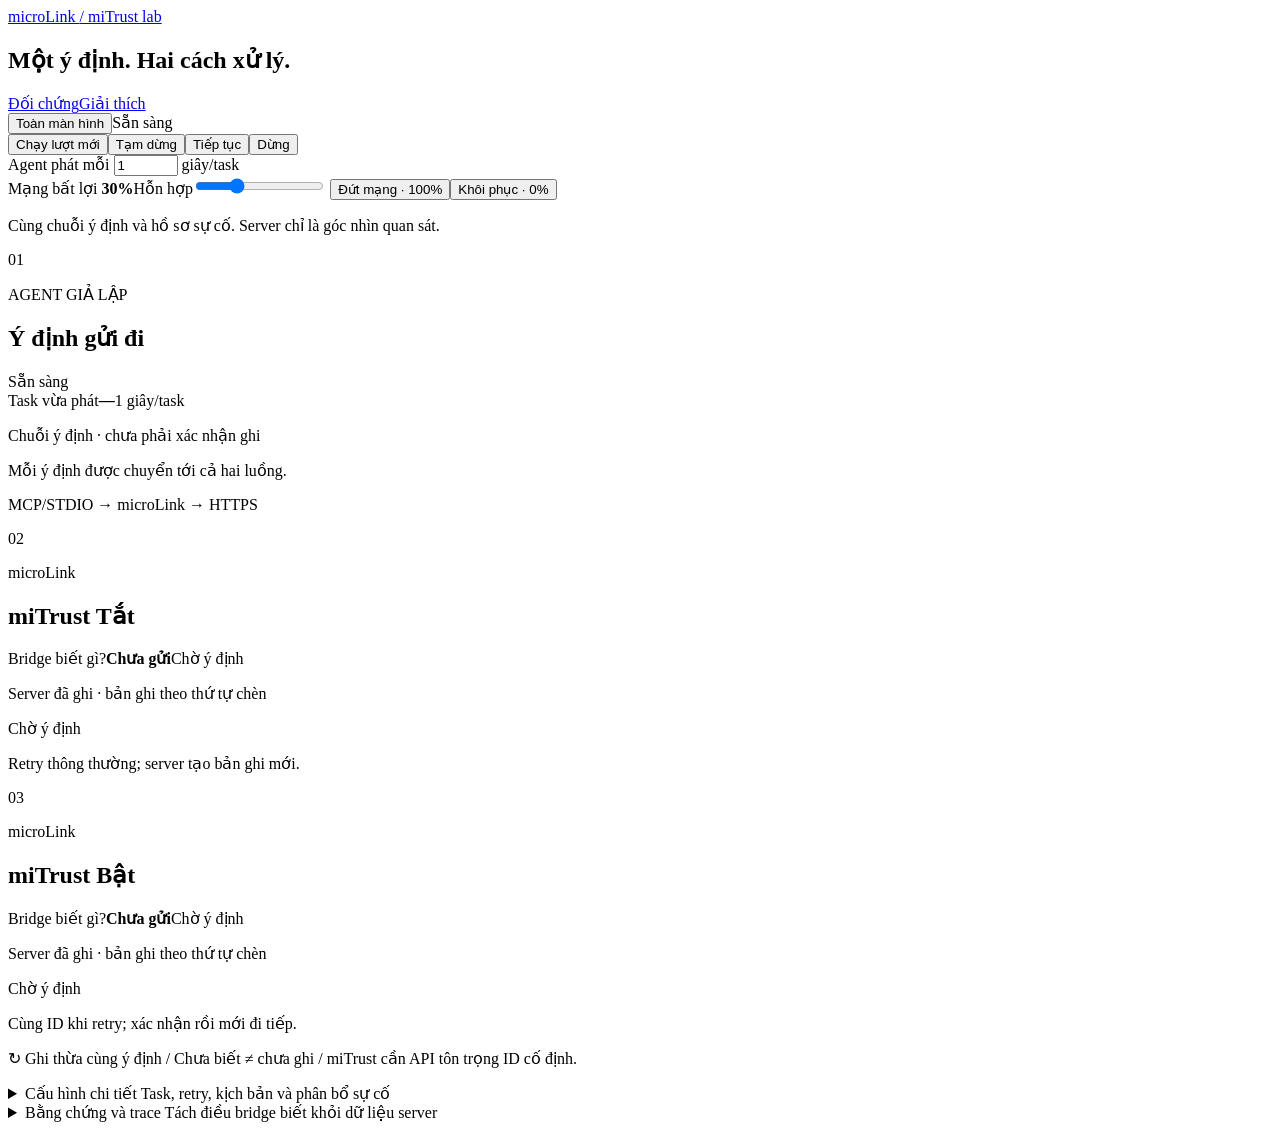
==== lab/ui/demo.html @ 7a64da39 "Build microLink miTrust core and synthetic MCP reliability lab" ====
<!doctype html>
<html lang="vi">
<head>
  <meta charset="utf-8">
  <meta name="viewport" content="width=device-width,initial-scale=1">
  <title>microLink · miTrust lab</title>
  <link rel="stylesheet" href="/ui/style.css">
</head>
<body>
<main>
  <section class="presentation" aria-label="Demo trực tiếp">
    <header>
      <div><a class="brand" href="/">microLink <span>/ miTrust lab</span></a><h1>Một ý định. Hai cách xử lý.</h1></div>
      <div class="header-right"><nav class="modes" aria-label="Cách trình bày"><a id="compareMode" href="?view=compare">Đối chứng</a><a id="focusMode" href="?view=focus">Giải thích</a></nav><button id="fullscreen">Toàn màn hình</button><span id="runState" class="badge">Sẵn sàng</span></div>
    </header>
    <section class="toolbar" aria-label="Điều khiển nhanh">
      <div class="toolbar-row">
        <div class="buttons"><button class="primary" id="start">Chạy lượt mới</button><button id="pause">Tạm dừng</button><button id="resume">Tiếp tục</button><button id="stop">Dừng</button></div>
        <label class="speed">Agent phát mỗi <input id="pace" type="number" min="0" max="10" step="0.1" value="1"> giây/task</label>
      </div>
      <div class="toolbar-row network">
        <label for="prob">Mạng bất lợi <strong id="probLabel">30%</strong></label><span class="badge" id="scenarioBadge">Hỗn hợp</span><input id="prob" type="range" min="0" max="100" value="30">
        <button id="offline">Đứt mạng · 100%</button><button id="restore">Khôi phục · 0%</button>
      </div>
      <p id="message" role="status" aria-atomic="true">Cùng chuỗi ý định và hồ sơ sự cố. Server chỉ là góc nhìn quan sát.</p>
    </section>
    <section class="board" aria-label="Agent và hai trạng thái server">
      <article class="panel agent-panel">
        <div class="panel-heading"><span class="step">01</span><div><p class="eyebrow">AGENT GIẢ LẬP</p><h2>Ý định gửi đi</h2></div><span class="badge" id="agentBadge">Sẵn sàng</span></div>
        <div class="current"><span class="caption">Task vừa phát</span><strong id="agentCurrent">—</strong><span id="agentRate">1 giây/task</span></div>
        <div id="agentMetrics" class="metrics"></div>
        <p class="section-label">Chuỗi ý định · chưa phải xác nhận ghi</p>
        <div id="agentSequence" class="sequence" tabindex="0" aria-label="Các task Agent đã phát"></div>
        <div class="panel-footer"><p id="agentQueue">Mỗi ý định được chuyển tới cả hai luồng.</p><p class="transport">MCP/STDIO → microLink → HTTPS</p></div>
      </article>
      <article class="panel server-panel baseline" id="baselinePanel">
        <div class="panel-heading"><span class="step">02</span><div><p class="eyebrow">microLink</p><h2>miTrust <span class="policy off">Tắt</span></h2></div></div>
        <div class="client-state"><span class="caption">Bridge biết gì?</span><strong id="baselineState">Chưa gửi</strong><span id="baselineAttempt">Chờ ý định</span></div>
        <div id="baselineMetrics" class="metrics"></div>
        <p class="section-label">Server đã ghi <span>· bản ghi theo thứ tự chèn</span></p>
        <div id="baselineSequence" class="sequence" tabindex="0" aria-label="Các bản ghi server khi miTrust tắt"></div>
        <div class="mini-trace" id="baselineMini"></div>
        <div class="panel-footer"><p id="baselineQueue">Chờ ý định</p><p>Retry thông thường; server tạo bản ghi mới.</p></div>
      </article>
      <article class="panel server-panel reliable" id="reliablePanel">
        <div class="panel-heading"><span class="step">03</span><div><p class="eyebrow">microLink</p><h2>miTrust <span class="policy on">Bật</span></h2></div></div>
        <div class="client-state"><span class="caption">Bridge biết gì?</span><strong id="reliableState">Chưa gửi</strong><span id="reliableAttempt">Chờ ý định</span></div>
        <div id="reliableMetrics" class="metrics"></div>
        <p class="section-label">Server đã ghi <span>· bản ghi theo thứ tự chèn</span></p>
        <div id="reliableSequence" class="sequence" tabindex="0" aria-label="Các bản ghi server khi miTrust bật"></div>
        <div class="mini-trace" id="reliableMini"></div>
        <div class="panel-footer"><p id="reliableQueue">Chờ ý định</p><p>Cùng ID khi retry; xác nhận rồi mới đi tiếp.</p></div>
      </article>
    </section>
    <p class="legend"><span class="swatch duplicate">↻</span> Ghi thừa cùng ý định <span class="divider">/</span> Chưa biết ≠ chưa ghi <span class="divider">/</span> miTrust cần API tôn trọng ID cố định.</p>
  </section>
  <section class="details-area">
    <details class="panel" id="settings"><summary>Cấu hình chi tiết <span>Task, retry, kịch bản và phân bổ sự cố</span></summary>
      <div class="settings">
        <label>Số task<input id="count" type="number" min="1" max="100" value="10"></label>
        <label>Tổng attempts/task<input id="attempts" type="number" min="1" max="250" value="5"></label>
        <label class="check"><input id="persistent" type="checkbox"> Retry dài · tối đa 250 attempts</label>
        <label>Kịch bản<select id="force"><option value="mixed">Hỗn hợp theo tỷ lệ</option><option value="normal">Bình thường</option><option value="request">Cản chiều lệnh đi</option><option value="response">Mất kết quả về</option><option value="latency">Phản hồi chậm</option><option value="bandwidth">Băng thông thấp</option><option value="reset">Reset kết nối</option><option value="partial">Kết quả chưa đầy đủ</option></select></label>
        <label class="check"><input id="parent" type="checkbox"> Task cha → checklist</label>
        <label>Seed<input id="seed" type="number" min="0" max="1000000" value="42"></label>
        <label>Giữ sự cố (giây)<input id="duration" type="number" min="0.1" max="30" step="0.1" value="4"></label>
        <label>Độ trễ (ms)<input id="delay" type="number" min="0" max="10000" value="1500"></label>
        <label>Băng thông (KB/s)<input id="bandwidth" type="number" min="1" max="10000" value="8"></label>
      </div>
      <h3>Trọng số trong các lượt bất lợi</h3><div id="weights" class="settings"></div>
      <p class="note">Dưới 100%, tỷ lệ bất lợi được chia theo các trọng số này. 100% là quy ước đứt mạng toàn phần. Đây là điều kiện giả lập, không phải thống kê mạng thực tế.</p>
      <p class="note">Tốc độ Agent và mạng chỉnh được khi chạy. Số task, retry và task cha áp dụng từ lượt mới. Tối đa 100 ý định và 20 phút/lượt. Tạm dừng không hủy request đang bay; Dừng không hoàn tác ghi.</p>
    </details>
    <details class="panel full-trace" id="trace"><summary>Bằng chứng và trace <span>Tách điều bridge biết khỏi dữ liệu server</span></summary><div id="traceRows" class="trace-columns"></div></details>
  </section>
</main>
<script src="/ui/demo.js"></script>
</body>
</html>
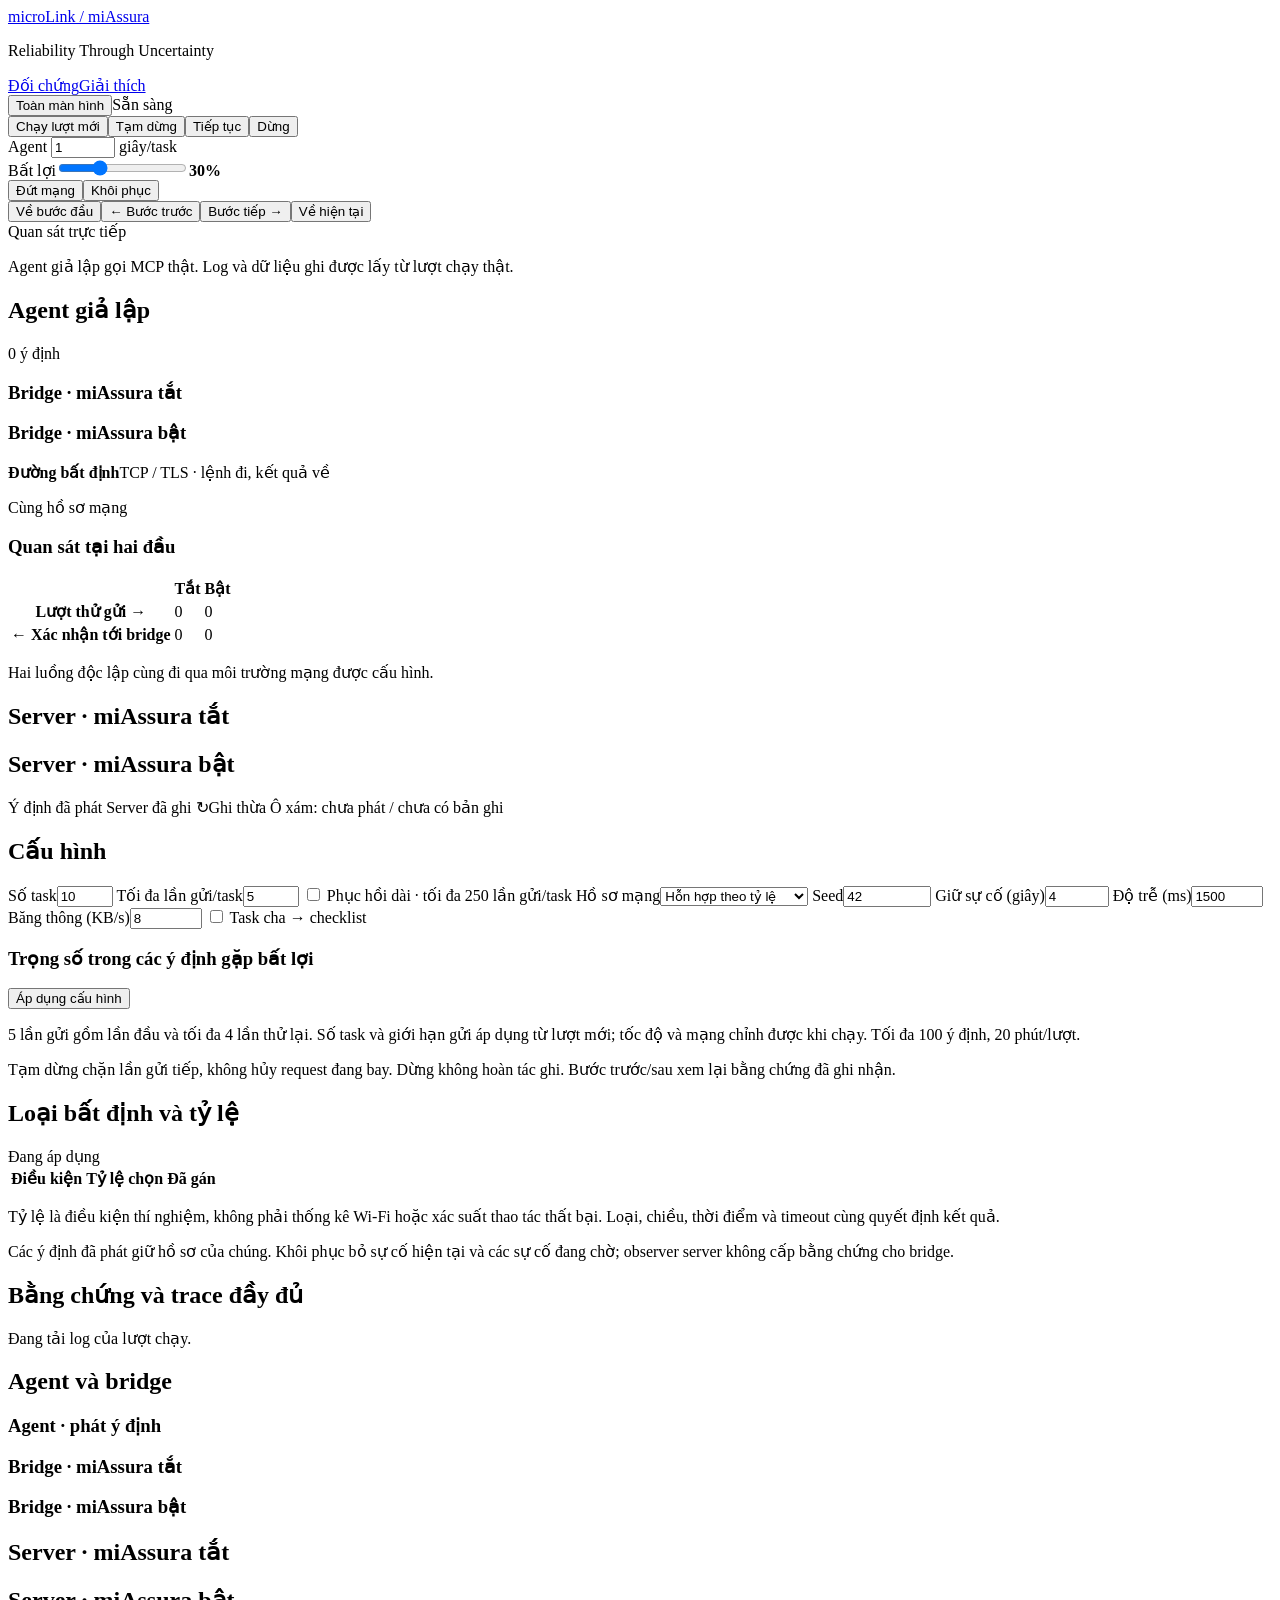
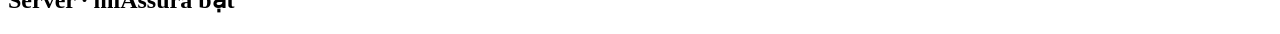
==== commit 99aca8bf: "feat(lab): connect miAssura views to live endpoint evidence Display actual Agent, bridge and server " ====
--- a/lab/ui/demo.html
+++ b/lab/ui/demo.html
@@ -1,79 +1,93 @@
 <!doctype html>
 <html lang="vi">
 <head>
-  <meta charset="utf-8">
-  <meta name="viewport" content="width=device-width,initial-scale=1">
-  <title>microLink · miTrust lab</title>
-  <link rel="stylesheet" href="/ui/style.css">
+  <meta charset="utf-8"><meta name="viewport" content="width=device-width,initial-scale=1">
+  <title>microLink · miAssura lab</title><link rel="stylesheet" href="/ui/style.css">
 </head>
-<body>
+<body class="demo" data-view="compare">
 <main>
-  <section class="presentation" aria-label="Demo trực tiếp">
-    <header>
-      <div><a class="brand" href="/">microLink <span>/ miTrust lab</span></a><h1>Một ý định. Hai cách xử lý.</h1></div>
-      <div class="header-right"><nav class="modes" aria-label="Cách trình bày"><a id="compareMode" href="?view=compare">Đối chứng</a><a id="focusMode" href="?view=focus">Giải thích</a></nav><button id="fullscreen">Toàn màn hình</button><span id="runState" class="badge">Sẵn sàng</span></div>
-    </header>
-    <section class="toolbar" aria-label="Điều khiển nhanh">
-      <div class="toolbar-row">
-        <div class="buttons"><button class="primary" id="start">Chạy lượt mới</button><button id="pause">Tạm dừng</button><button id="resume">Tiếp tục</button><button id="stop">Dừng</button></div>
-        <label class="speed">Agent phát mỗi <input id="pace" type="number" min="0" max="10" step="0.1" value="1"> giây/task</label>
-      </div>
-      <div class="toolbar-row network">
-        <label for="prob">Mạng bất lợi <strong id="probLabel">30%</strong></label><span class="badge" id="scenarioBadge">Hỗn hợp</span><input id="prob" type="range" min="0" max="100" value="30">
-        <button id="offline">Đứt mạng · 100%</button><button id="restore">Khôi phục · 0%</button>
-      </div>
-      <p id="message" role="status" aria-atomic="true">Cùng chuỗi ý định và hồ sơ sự cố. Server chỉ là góc nhìn quan sát.</p>
-    </section>
-    <section class="board" aria-label="Agent và hai trạng thái server">
-      <article class="panel agent-panel">
-        <div class="panel-heading"><span class="step">01</span><div><p class="eyebrow">AGENT GIẢ LẬP</p><h2>Ý định gửi đi</h2></div><span class="badge" id="agentBadge">Sẵn sàng</span></div>
-        <div class="current"><span class="caption">Task vừa phát</span><strong id="agentCurrent">—</strong><span id="agentRate">1 giây/task</span></div>
-        <div id="agentMetrics" class="metrics"></div>
-        <p class="section-label">Chuỗi ý định · chưa phải xác nhận ghi</p>
-        <div id="agentSequence" class="sequence" tabindex="0" aria-label="Các task Agent đã phát"></div>
-        <div class="panel-footer"><p id="agentQueue">Mỗi ý định được chuyển tới cả hai luồng.</p><p class="transport">MCP/STDIO → microLink → HTTPS</p></div>
+  <header class="page-head">
+    <div><a class="brand" href="/">microLink / miAssura</a><p>Reliability Through Uncertainty</p></div>
+    <nav class="modes" aria-label="Cách trình bày"><a id="compareMode" href="?view=compare">Đối chứng</a><a id="focusMode" href="?view=focus">Giải thích</a></nav>
+    <div class="actions"><button id="fullscreen">Toàn màn hình</button><span id="runState" class="badge">Sẵn sàng</span></div>
+  </header>
+  <section class="toolbar" aria-label="Điều khiển lượt chạy">
+    <div class="actions"><button id="start" class="primary">Chạy lượt mới</button><button id="pause">Tạm dừng</button><button id="resume">Tiếp tục</button><button id="stop">Dừng</button></div>
+    <label class="pace">Agent <input id="pace" type="number" min="0" max="10" step="0.1" value="1"> giây/task</label>
+    <div class="quick-network"><label for="prob">Bất lợi</label><input id="prob" type="range" min="0" max="100" value="30"><strong id="probLabel">30%</strong></div>
+    <div class="actions"><button id="offline">Đứt mạng</button><button id="restore">Khôi phục</button></div>
+  </section>
+  <section class="history-bar" aria-label="Xem các bước đã quan sát">
+    <div class="actions"><button id="firstStep">Về bước đầu</button><button id="prevStep">← Bước trước</button><button id="nextStep">Bước tiếp →</button><button id="liveView">Về hiện tại</button></div>
+    <span id="historyLabel">Quan sát trực tiếp</span>
+    <label id="presetLabel" hidden>Tình huống <select id="preset"><option value="normal">Bình thường</option><option value="request">Mất yêu cầu</option><option value="response">Mất phản hồi sau khi ghi</option><option value="latency">Phản hồi chậm quá hạn</option><option value="outage">Đứt mạng</option></select></label>
+  </section>
+  <p id="message" class="message" role="status" aria-atomic="true">Agent giả lập gọi MCP thật. Log và dữ liệu ghi được lấy từ lượt chạy thật.</p>
+
+  <section class="board" aria-label="Agent, đường bất định và hai trạng thái server">
+    <article class="panel agent-panel">
+      <div class="panel-head"><h2>Agent giả lập</h2><span id="issued">0 ý định</span></div>
+      <div id="agentNodes" class="nodes" aria-label="Ý định Agent"></div>
+      <div id="agentWindow"></div><div id="agentLog" class="inline-log" hidden></div>
+      <section class="bridge-observation off"><h3>Bridge · miAssura tắt</h3><div id="baselineWindow"></div><div id="baselineLog" class="inline-log" hidden></div></section>
+      <section class="bridge-observation on"><h3>Bridge · miAssura bật</h3><div id="reliableWindow"></div><div id="reliableLog" class="inline-log" hidden></div></section>
+    </article>
+    <aside class="network-panel">
+      <div class="blackbox"><strong>Đường bất định</strong><span>TCP / TLS · lệnh đi, kết quả về</span><p id="networkNow">Cùng hồ sơ mạng</p></div>
+      <h3>Quan sát tại hai đầu</h3>
+      <table class="endpoint-metrics"><thead><tr><th></th><th>Tắt</th><th>Bật</th></tr></thead><tbody><tr><th>Lượt thử gửi →</th><td id="baselineSends">0</td><td id="reliableSends">0</td></tr><tr><th>← Xác nhận tới bridge</th><td id="baselineReceipts">0</td><td id="reliableReceipts">0</td></tr></tbody></table>
+      <p id="activeFaults" class="note">Hai luồng độc lập cùng đi qua môi trường mạng được cấu hình.</p>
+    </aside>
+    <section class="server-column">
+      <article class="panel server-panel off">
+        <div class="panel-head"><h2>Server · miAssura tắt</h2></div>
+        <div id="baselineMetrics" class="server-metrics"></div><div id="baselineNodes" class="nodes" aria-label="Bản ghi khi miAssura tắt"></div>
+        <div id="baselineServerWindow"></div><div id="baselineServerLog" class="inline-log" hidden></div>
       </article>
-      <article class="panel server-panel baseline" id="baselinePanel">
-        <div class="panel-heading"><span class="step">02</span><div><p class="eyebrow">microLink</p><h2>miTrust <span class="policy off">Tắt</span></h2></div></div>
-        <div class="client-state"><span class="caption">Bridge biết gì?</span><strong id="baselineState">Chưa gửi</strong><span id="baselineAttempt">Chờ ý định</span></div>
-        <div id="baselineMetrics" class="metrics"></div>
-        <p class="section-label">Server đã ghi <span>· bản ghi theo thứ tự chèn</span></p>
-        <div id="baselineSequence" class="sequence" tabindex="0" aria-label="Các bản ghi server khi miTrust tắt"></div>
-        <div class="mini-trace" id="baselineMini"></div>
-        <div class="panel-footer"><p id="baselineQueue">Chờ ý định</p><p>Retry thông thường; server tạo bản ghi mới.</p></div>
-      </article>
-      <article class="panel server-panel reliable" id="reliablePanel">
-        <div class="panel-heading"><span class="step">03</span><div><p class="eyebrow">microLink</p><h2>miTrust <span class="policy on">Bật</span></h2></div></div>
-        <div class="client-state"><span class="caption">Bridge biết gì?</span><strong id="reliableState">Chưa gửi</strong><span id="reliableAttempt">Chờ ý định</span></div>
-        <div id="reliableMetrics" class="metrics"></div>
-        <p class="section-label">Server đã ghi <span>· bản ghi theo thứ tự chèn</span></p>
-        <div id="reliableSequence" class="sequence" tabindex="0" aria-label="Các bản ghi server khi miTrust bật"></div>
-        <div class="mini-trace" id="reliableMini"></div>
-        <div class="panel-footer"><p id="reliableQueue">Chờ ý định</p><p>Cùng ID khi retry; xác nhận rồi mới đi tiếp.</p></div>
+      <article class="panel server-panel on">
+        <div class="panel-head"><h2>Server · miAssura bật</h2></div>
+        <div id="reliableMetrics" class="server-metrics"></div><div id="reliableNodes" class="nodes" aria-label="Bản ghi khi miAssura bật"></div>
+        <div id="reliableServerWindow"></div><div id="reliableServerLog" class="inline-log" hidden></div>
       </article>
     </section>
-    <p class="legend"><span class="swatch duplicate">↻</span> Ghi thừa cùng ý định <span class="divider">/</span> Chưa biết ≠ chưa ghi <span class="divider">/</span> miTrust cần API tôn trọng ID cố định.</p>
   </section>
-  <section class="details-area">
-    <details class="panel" id="settings"><summary>Cấu hình chi tiết <span>Task, retry, kịch bản và phân bổ sự cố</span></summary>
+  <p class="legend"><span class="key emitted"></span>Ý định đã phát <span class="key written"></span>Server đã ghi <span class="key duplicate">↻</span>Ghi thừa <span>Ô xám: chưa phát / chưa có bản ghi</span></p>
+
+  <section class="settings-row">
+    <article class="panel configuration">
+      <h2>Cấu hình</h2>
       <div class="settings">
         <label>Số task<input id="count" type="number" min="1" max="100" value="10"></label>
-        <label>Tổng attempts/task<input id="attempts" type="number" min="1" max="250" value="5"></label>
-        <label class="check"><input id="persistent" type="checkbox"> Retry dài · tối đa 250 attempts</label>
-        <label>Kịch bản<select id="force"><option value="mixed">Hỗn hợp theo tỷ lệ</option><option value="normal">Bình thường</option><option value="request">Cản chiều lệnh đi</option><option value="response">Mất kết quả về</option><option value="latency">Phản hồi chậm</option><option value="bandwidth">Băng thông thấp</option><option value="reset">Reset kết nối</option><option value="partial">Kết quả chưa đầy đủ</option></select></label>
-        <label class="check"><input id="parent" type="checkbox"> Task cha → checklist</label>
+        <label>Tối đa lần gửi/task<input id="attempts" type="number" min="1" max="250" value="5"></label>
+        <label class="check"><input id="persistent" type="checkbox"> Phục hồi dài · tối đa 250 lần gửi/task</label>
+        <label>Hồ sơ mạng<select id="force"><option value="mixed">Hỗn hợp theo tỷ lệ</option><option value="normal">Bình thường</option><option value="request">Cản chiều lệnh đi</option><option value="response">Cản chiều phản hồi</option><option value="latency">Phản hồi chậm</option><option value="bandwidth">Băng thông thấp</option><option value="reset">Ngắt kết nối đột ngột</option><option value="partial">Ngắt khi đang truyền</option></select></label>
         <label>Seed<input id="seed" type="number" min="0" max="1000000" value="42"></label>
         <label>Giữ sự cố (giây)<input id="duration" type="number" min="0.1" max="30" step="0.1" value="4"></label>
         <label>Độ trễ (ms)<input id="delay" type="number" min="0" max="10000" value="1500"></label>
         <label>Băng thông (KB/s)<input id="bandwidth" type="number" min="1" max="10000" value="8"></label>
+        <label class="check"><input id="parent" type="checkbox"> Task cha → checklist</label>
       </div>
-      <h3>Trọng số trong các lượt bất lợi</h3><div id="weights" class="settings"></div>
-      <p class="note">Dưới 100%, tỷ lệ bất lợi được chia theo các trọng số này. 100% là quy ước đứt mạng toàn phần. Đây là điều kiện giả lập, không phải thống kê mạng thực tế.</p>
-      <p class="note">Tốc độ Agent và mạng chỉnh được khi chạy. Số task, retry và task cha áp dụng từ lượt mới. Tối đa 100 ý định và 20 phút/lượt. Tạm dừng không hủy request đang bay; Dừng không hoàn tác ghi.</p>
-    </details>
-    <details class="panel full-trace" id="trace"><summary>Bằng chứng và trace <span>Tách điều bridge biết khỏi dữ liệu server</span></summary><div id="traceRows" class="trace-columns"></div></details>
+      <h3>Trọng số trong các ý định gặp bất lợi</h3><div id="weights" class="weights"></div>
+      <button id="apply" class="primary">Áp dụng cấu hình</button>
+      <p class="note">5 lần gửi gồm lần đầu và tối đa 4 lần thử lại. Số task và giới hạn gửi áp dụng từ lượt mới; tốc độ và mạng chỉnh được khi chạy. Tối đa 100 ý định, 20 phút/lượt.</p>
+      <p class="note">Tạm dừng chặn lần gửi tiếp, không hủy request đang bay. Dừng không hoàn tác ghi. Bước trước/sau xem lại bằng chứng đã ghi nhận.</p>
+    </article>
+    <article class="panel distribution">
+      <div class="panel-head"><h2>Loại bất định và tỷ lệ</h2><span id="profileLabel">Đang áp dụng</span></div>
+      <div id="rateBar" class="rate-bar" aria-hidden="true"></div>
+      <table class="rate-table"><thead><tr><th>Điều kiện</th><th>Tỷ lệ chọn</th><th>Đã gán</th></tr></thead><tbody id="rateRows"></tbody></table>
+      <p id="profileNote" class="note"></p>
+      <p class="note">Tỷ lệ là điều kiện thí nghiệm, không phải thống kê Wi-Fi hoặc xác suất thao tác thất bại. Loại, chiều, thời điểm và timeout cùng quyết định kết quả.</p>
+      <p class="note">Các ý định đã phát giữ hồ sơ của chúng. Khôi phục bỏ sự cố hiện tại và các sự cố đang chờ; observer server không cấp bằng chứng cho bridge.</p>
+    </article>
   </section>
-</main>
-<script src="/ui/demo.js"></script>
-</body>
-</html>
+  <section class="full-trace" aria-labelledby="traceHeading">
+    <h2 id="traceHeading">Bằng chứng và trace đầy đủ</h2><p id="traceMessage" class="note">Đang tải log của lượt chạy.</p>
+    <div class="trace-columns">
+      <article class="panel"><h2>Agent và bridge</h2><section class="log-group"><h3>Agent · phát ý định</h3><ol id="trace-agent" class="log-list"></ol></section><section class="log-group"><h3>Bridge · miAssura tắt</h3><ol id="trace-baseline" class="log-list"></ol></section><section class="log-group"><h3>Bridge · miAssura bật</h3><ol id="trace-reliable" class="log-list"></ol></section></article>
+      <article class="panel off"><h2>Server · miAssura tắt</h2><ol id="trace-server-baseline" class="log-list"></ol></article>
+      <article class="panel on"><h2>Server · miAssura bật</h2><ol id="trace-server-reliable" class="log-list"></ol></article>
+    </div>
+  </section>
+</main><script src="/ui/demo.js"></script>
+</body></html>
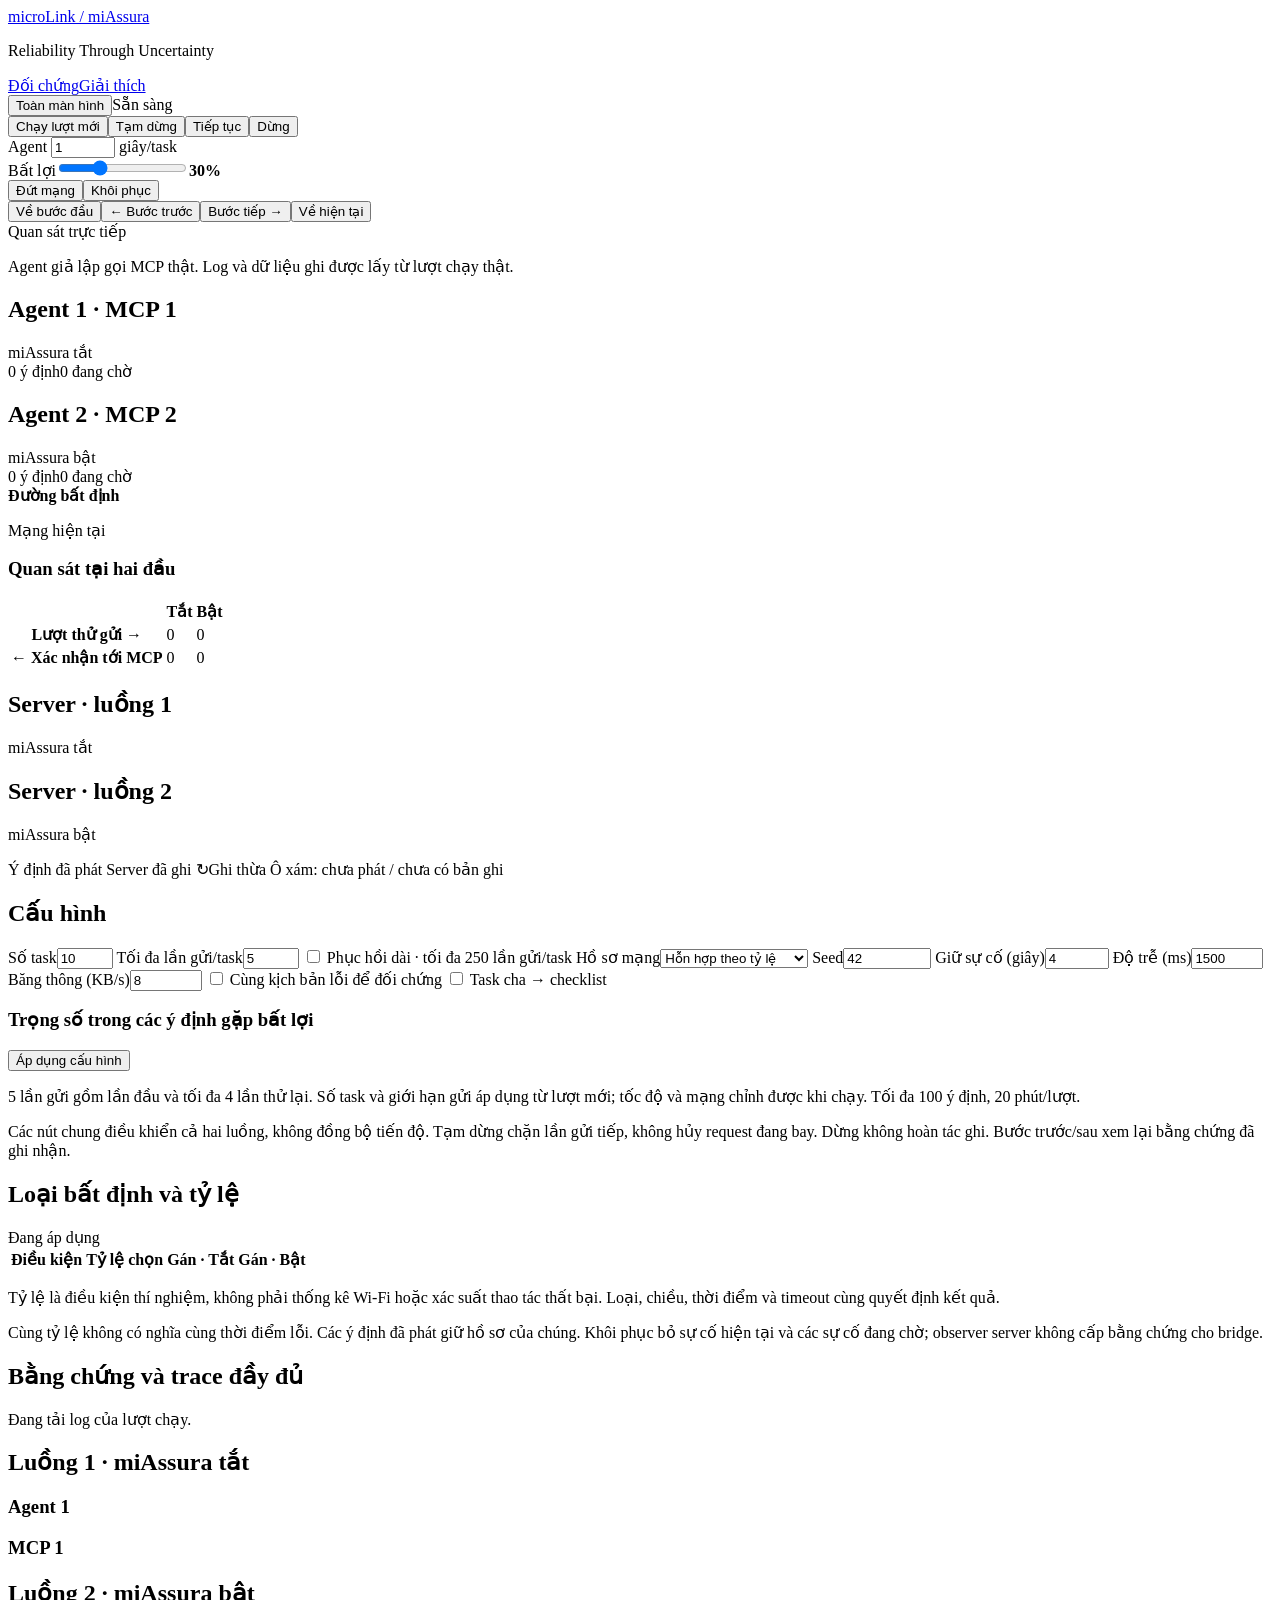
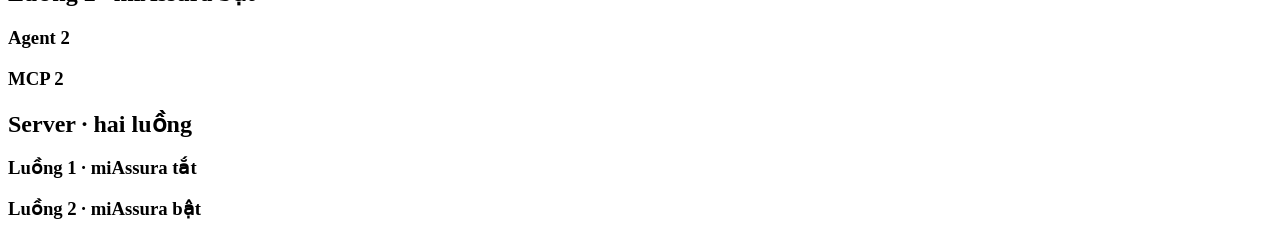
==== commit ab26ad62: "feat(lab): isolate Agent and MCP comparison lanes" ====
--- a/lab/ui/demo.html
+++ b/lab/ui/demo.html
@@ -24,29 +24,35 @@
   </section>
   <p id="message" class="message" role="status" aria-atomic="true">Agent giả lập gọi MCP thật. Log và dữ liệu ghi được lấy từ lượt chạy thật.</p>
 
-  <section class="board" aria-label="Agent, đường bất định và hai trạng thái server">
-    <article class="panel agent-panel">
-      <div class="panel-head"><h2>Agent giả lập</h2><span id="issued">0 ý định</span></div>
-      <div id="agentNodes" class="nodes" aria-label="Ý định Agent"></div>
-      <div id="agentWindow"></div><div id="agentLog" class="inline-log" hidden></div>
-      <section class="bridge-observation off"><h3>Bridge · miAssura tắt</h3><div id="baselineWindow"></div><div id="baselineLog" class="inline-log" hidden></div></section>
-      <section class="bridge-observation on"><h3>Bridge · miAssura bật</h3><div id="reliableWindow"></div><div id="reliableLog" class="inline-log" hidden></div></section>
-    </article>
+  <section class="board" aria-label="Hai luồng Agent, MCP và server độc lập">
+    <section class="client-column">
+      <article class="panel client-panel off">
+        <div class="panel-head"><h2>Agent 1 · MCP 1</h2><span class="policy off">miAssura tắt</span></div>
+        <div class="client-progress"><span id="baselineIssued">0 ý định</span><span id="baselineQueue">0 đang chờ</span></div>
+        <div id="baselineAgentNodes" class="nodes" aria-label="Ý định Agent 1"></div>
+        <div id="baselineWindow"></div><div id="baselineClientLog" class="inline-log" hidden></div>
+      </article>
+      <article class="panel client-panel on">
+        <div class="panel-head"><h2>Agent 2 · MCP 2</h2><span class="policy on">miAssura bật</span></div>
+        <div class="client-progress"><span id="reliableIssued">0 ý định</span><span id="reliableQueue">0 đang chờ</span></div>
+        <div id="reliableAgentNodes" class="nodes" aria-label="Ý định Agent 2"></div>
+        <div id="reliableWindow"></div><div id="reliableClientLog" class="inline-log" hidden></div>
+      </article>
+    </section>
     <aside class="network-panel">
-      <div class="blackbox"><strong>Đường bất định</strong><span>TCP / TLS · lệnh đi, kết quả về</span><p id="networkNow">Cùng hồ sơ mạng</p></div>
+      <div class="blackbox"><strong>Đường bất định</strong><p id="networkNow">Mạng hiện tại</p><div id="activeFaults"></div></div>
       <h3>Quan sát tại hai đầu</h3>
-      <table class="endpoint-metrics"><thead><tr><th></th><th>Tắt</th><th>Bật</th></tr></thead><tbody><tr><th>Lượt thử gửi →</th><td id="baselineSends">0</td><td id="reliableSends">0</td></tr><tr><th>← Xác nhận tới bridge</th><td id="baselineReceipts">0</td><td id="reliableReceipts">0</td></tr></tbody></table>
-      <p id="activeFaults" class="note">Hai luồng độc lập cùng đi qua môi trường mạng được cấu hình.</p>
+      <table class="endpoint-metrics"><thead><tr><th></th><th>Tắt</th><th>Bật</th></tr></thead><tbody><tr><th>Lượt thử gửi →</th><td id="baselineSends">0</td><td id="reliableSends">0</td></tr><tr><th>← Xác nhận tới MCP</th><td id="baselineReceipts">0</td><td id="reliableReceipts">0</td></tr></tbody></table>
     </aside>
     <section class="server-column">
       <article class="panel server-panel off">
-        <div class="panel-head"><h2>Server · miAssura tắt</h2></div>
-        <div id="baselineMetrics" class="server-metrics"></div><div id="baselineNodes" class="nodes" aria-label="Bản ghi khi miAssura tắt"></div>
+        <div class="panel-head"><h2>Server · luồng 1</h2><span class="policy off">miAssura tắt</span></div>
+        <div id="baselineMetrics" class="server-metrics"></div><div id="baselineNodes" class="nodes" aria-label="Bản ghi luồng 1"></div>
         <div id="baselineServerWindow"></div><div id="baselineServerLog" class="inline-log" hidden></div>
       </article>
       <article class="panel server-panel on">
-        <div class="panel-head"><h2>Server · miAssura bật</h2></div>
-        <div id="reliableMetrics" class="server-metrics"></div><div id="reliableNodes" class="nodes" aria-label="Bản ghi khi miAssura bật"></div>
+        <div class="panel-head"><h2>Server · luồng 2</h2><span class="policy on">miAssura bật</span></div>
+        <div id="reliableMetrics" class="server-metrics"></div><div id="reliableNodes" class="nodes" aria-label="Bản ghi luồng 2"></div>
         <div id="reliableServerWindow"></div><div id="reliableServerLog" class="inline-log" hidden></div>
       </article>
     </section>
@@ -65,28 +71,29 @@
         <label>Giữ sự cố (giây)<input id="duration" type="number" min="0.1" max="30" step="0.1" value="4"></label>
         <label>Độ trễ (ms)<input id="delay" type="number" min="0" max="10000" value="1500"></label>
         <label>Băng thông (KB/s)<input id="bandwidth" type="number" min="1" max="10000" value="8"></label>
+        <label class="check"><input id="paired" type="checkbox"> Cùng kịch bản lỗi để đối chứng</label>
         <label class="check"><input id="parent" type="checkbox"> Task cha → checklist</label>
       </div>
       <h3>Trọng số trong các ý định gặp bất lợi</h3><div id="weights" class="weights"></div>
       <button id="apply" class="primary">Áp dụng cấu hình</button>
       <p class="note">5 lần gửi gồm lần đầu và tối đa 4 lần thử lại. Số task và giới hạn gửi áp dụng từ lượt mới; tốc độ và mạng chỉnh được khi chạy. Tối đa 100 ý định, 20 phút/lượt.</p>
-      <p class="note">Tạm dừng chặn lần gửi tiếp, không hủy request đang bay. Dừng không hoàn tác ghi. Bước trước/sau xem lại bằng chứng đã ghi nhận.</p>
+      <p class="note">Các nút chung điều khiển cả hai luồng, không đồng bộ tiến độ. Tạm dừng chặn lần gửi tiếp, không hủy request đang bay. Dừng không hoàn tác ghi. Bước trước/sau xem lại bằng chứng đã ghi nhận.</p>
     </article>
     <article class="panel distribution">
       <div class="panel-head"><h2>Loại bất định và tỷ lệ</h2><span id="profileLabel">Đang áp dụng</span></div>
       <div id="rateBar" class="rate-bar" aria-hidden="true"></div>
-      <table class="rate-table"><thead><tr><th>Điều kiện</th><th>Tỷ lệ chọn</th><th>Đã gán</th></tr></thead><tbody id="rateRows"></tbody></table>
+      <table class="rate-table"><thead><tr><th>Điều kiện</th><th>Tỷ lệ chọn</th><th>Gán · Tắt</th><th>Gán · Bật</th></tr></thead><tbody id="rateRows"></tbody></table>
       <p id="profileNote" class="note"></p>
       <p class="note">Tỷ lệ là điều kiện thí nghiệm, không phải thống kê Wi-Fi hoặc xác suất thao tác thất bại. Loại, chiều, thời điểm và timeout cùng quyết định kết quả.</p>
-      <p class="note">Các ý định đã phát giữ hồ sơ của chúng. Khôi phục bỏ sự cố hiện tại và các sự cố đang chờ; observer server không cấp bằng chứng cho bridge.</p>
+      <p class="note">Cùng tỷ lệ không có nghĩa cùng thời điểm lỗi. Các ý định đã phát giữ hồ sơ của chúng. Khôi phục bỏ sự cố hiện tại và các sự cố đang chờ; observer server không cấp bằng chứng cho bridge.</p>
     </article>
   </section>
   <section class="full-trace" aria-labelledby="traceHeading">
     <h2 id="traceHeading">Bằng chứng và trace đầy đủ</h2><p id="traceMessage" class="note">Đang tải log của lượt chạy.</p>
     <div class="trace-columns">
-      <article class="panel"><h2>Agent và bridge</h2><section class="log-group"><h3>Agent · phát ý định</h3><ol id="trace-agent" class="log-list"></ol></section><section class="log-group"><h3>Bridge · miAssura tắt</h3><ol id="trace-baseline" class="log-list"></ol></section><section class="log-group"><h3>Bridge · miAssura bật</h3><ol id="trace-reliable" class="log-list"></ol></section></article>
-      <article class="panel off"><h2>Server · miAssura tắt</h2><ol id="trace-server-baseline" class="log-list"></ol></article>
-      <article class="panel on"><h2>Server · miAssura bật</h2><ol id="trace-server-reliable" class="log-list"></ol></article>
+      <article class="panel off"><h2>Luồng 1 · miAssura tắt</h2><section class="log-group"><h3>Agent 1</h3><ol id="trace-agent-baseline" class="log-list"></ol></section><section class="log-group"><h3>MCP 1</h3><ol id="trace-baseline" class="log-list"></ol></section></article>
+      <article class="panel on"><h2>Luồng 2 · miAssura bật</h2><section class="log-group"><h3>Agent 2</h3><ol id="trace-agent-reliable" class="log-list"></ol></section><section class="log-group"><h3>MCP 2</h3><ol id="trace-reliable" class="log-list"></ol></section></article>
+      <article class="panel"><h2>Server · hai luồng</h2><section class="log-group"><h3>Luồng 1 · miAssura tắt</h3><ol id="trace-server-baseline" class="log-list"></ol></section><section class="log-group"><h3>Luồng 2 · miAssura bật</h3><ol id="trace-server-reliable" class="log-list"></ol></section></article>
     </div>
   </section>
 </main><script src="/ui/demo.js"></script>
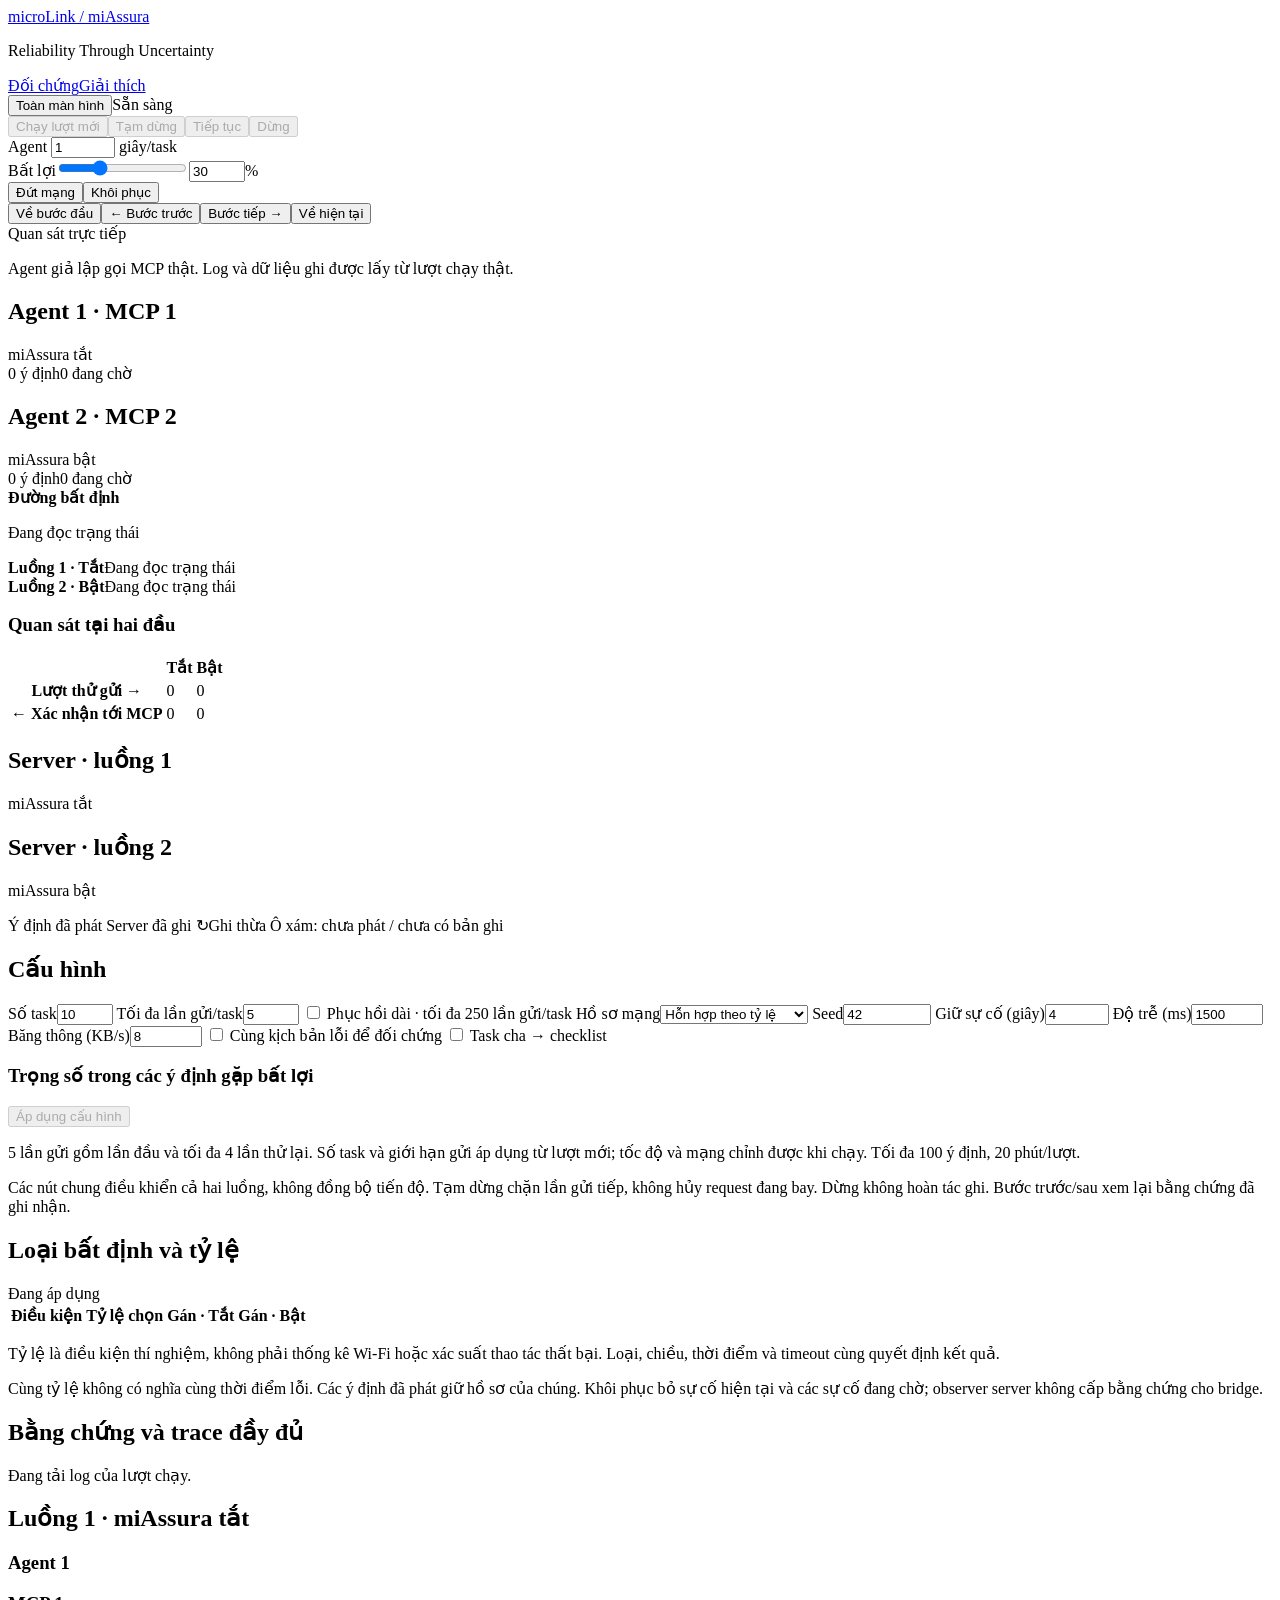
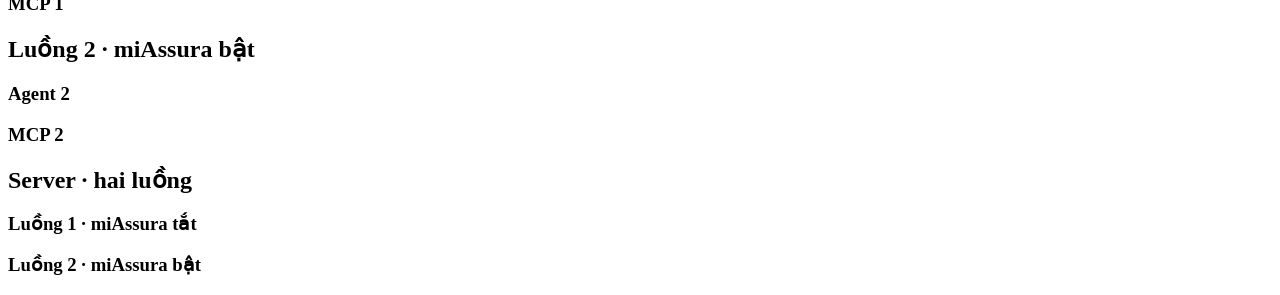
==== commit 5f03ef38: "Improve live view controls and add journey previews" ====
--- a/lab/ui/demo.html
+++ b/lab/ui/demo.html
@@ -12,15 +12,15 @@
     <div class="actions"><button id="fullscreen">Toàn màn hình</button><span id="runState" class="badge">Sẵn sàng</span></div>
   </header>
   <section class="toolbar" aria-label="Điều khiển lượt chạy">
-    <div class="actions"><button id="start" class="primary">Chạy lượt mới</button><button id="pause">Tạm dừng</button><button id="resume">Tiếp tục</button><button id="stop">Dừng</button></div>
+    <div class="actions"><button id="start" class="primary" disabled>Chạy lượt mới</button><button id="pause" disabled>Tạm dừng</button><button id="resume" disabled>Tiếp tục</button><button id="stop" disabled>Dừng</button></div>
     <label class="pace">Agent <input id="pace" type="number" min="0" max="10" step="0.1" value="1"> giây/task</label>
-    <div class="quick-network"><label for="prob">Bất lợi</label><input id="prob" type="range" min="0" max="100" value="30"><strong id="probLabel">30%</strong></div>
+    <div class="quick-network"><label for="prob">Bất lợi</label><input id="prob" type="range" min="0" max="100" value="30"><label class="percent-input"><input id="probNumber" type="number" min="0" max="100" step="1" value="30" aria-label="Tỷ lệ bất lợi (%)"><span>%</span></label></div>
     <div class="actions"><button id="offline">Đứt mạng</button><button id="restore">Khôi phục</button></div>
   </section>
   <section class="history-bar" aria-label="Xem các bước đã quan sát">
     <div class="actions"><button id="firstStep">Về bước đầu</button><button id="prevStep">← Bước trước</button><button id="nextStep">Bước tiếp →</button><button id="liveView">Về hiện tại</button></div>
     <span id="historyLabel">Quan sát trực tiếp</span>
-    <label id="presetLabel" hidden>Tình huống <select id="preset"><option value="normal">Bình thường</option><option value="request">Mất yêu cầu</option><option value="response">Mất phản hồi sau khi ghi</option><option value="latency">Phản hồi chậm quá hạn</option><option value="outage">Đứt mạng</option></select></label>
+    <label id="presetLabel" hidden>Tình huống <select id="preset"><option value="current">Hồ sơ hiện tại</option><option value="normal">Bình thường</option><option value="request">Mất yêu cầu</option><option value="response">Mất phản hồi sau khi ghi</option><option value="latency">Phản hồi chậm quá hạn</option><option value="outage">Đứt mạng</option></select></label>
   </section>
   <p id="message" class="message" role="status" aria-atomic="true">Agent giả lập gọi MCP thật. Log và dữ liệu ghi được lấy từ lượt chạy thật.</p>
 
@@ -40,7 +40,7 @@
       </article>
     </section>
     <aside class="network-panel">
-      <div class="blackbox"><strong>Đường bất định</strong><p id="networkNow">Mạng hiện tại</p><div id="activeFaults"></div></div>
+      <div class="blackbox" data-condition="healthy"><strong>Đường bất định</strong><p id="networkNow">Đang đọc trạng thái</p><div id="activeFaults"><div id="fault-baseline" class="fault-state"><b>Luồng 1 · Tắt</b><span>Đang đọc trạng thái</span></div><div id="fault-reliable" class="fault-state"><b>Luồng 2 · Bật</b><span>Đang đọc trạng thái</span></div></div></div>
       <h3>Quan sát tại hai đầu</h3>
       <table class="endpoint-metrics"><thead><tr><th></th><th>Tắt</th><th>Bật</th></tr></thead><tbody><tr><th>Lượt thử gửi →</th><td id="baselineSends">0</td><td id="reliableSends">0</td></tr><tr><th>← Xác nhận tới MCP</th><td id="baselineReceipts">0</td><td id="reliableReceipts">0</td></tr></tbody></table>
     </aside>
@@ -75,7 +75,7 @@
         <label class="check"><input id="parent" type="checkbox"> Task cha → checklist</label>
       </div>
       <h3>Trọng số trong các ý định gặp bất lợi</h3><div id="weights" class="weights"></div>
-      <button id="apply" class="primary">Áp dụng cấu hình</button>
+      <button id="apply" class="primary" disabled>Áp dụng cấu hình</button>
       <p class="note">5 lần gửi gồm lần đầu và tối đa 4 lần thử lại. Số task và giới hạn gửi áp dụng từ lượt mới; tốc độ và mạng chỉnh được khi chạy. Tối đa 100 ý định, 20 phút/lượt.</p>
       <p class="note">Các nút chung điều khiển cả hai luồng, không đồng bộ tiến độ. Tạm dừng chặn lần gửi tiếp, không hủy request đang bay. Dừng không hoàn tác ghi. Bước trước/sau xem lại bằng chứng đã ghi nhận.</p>
     </article>
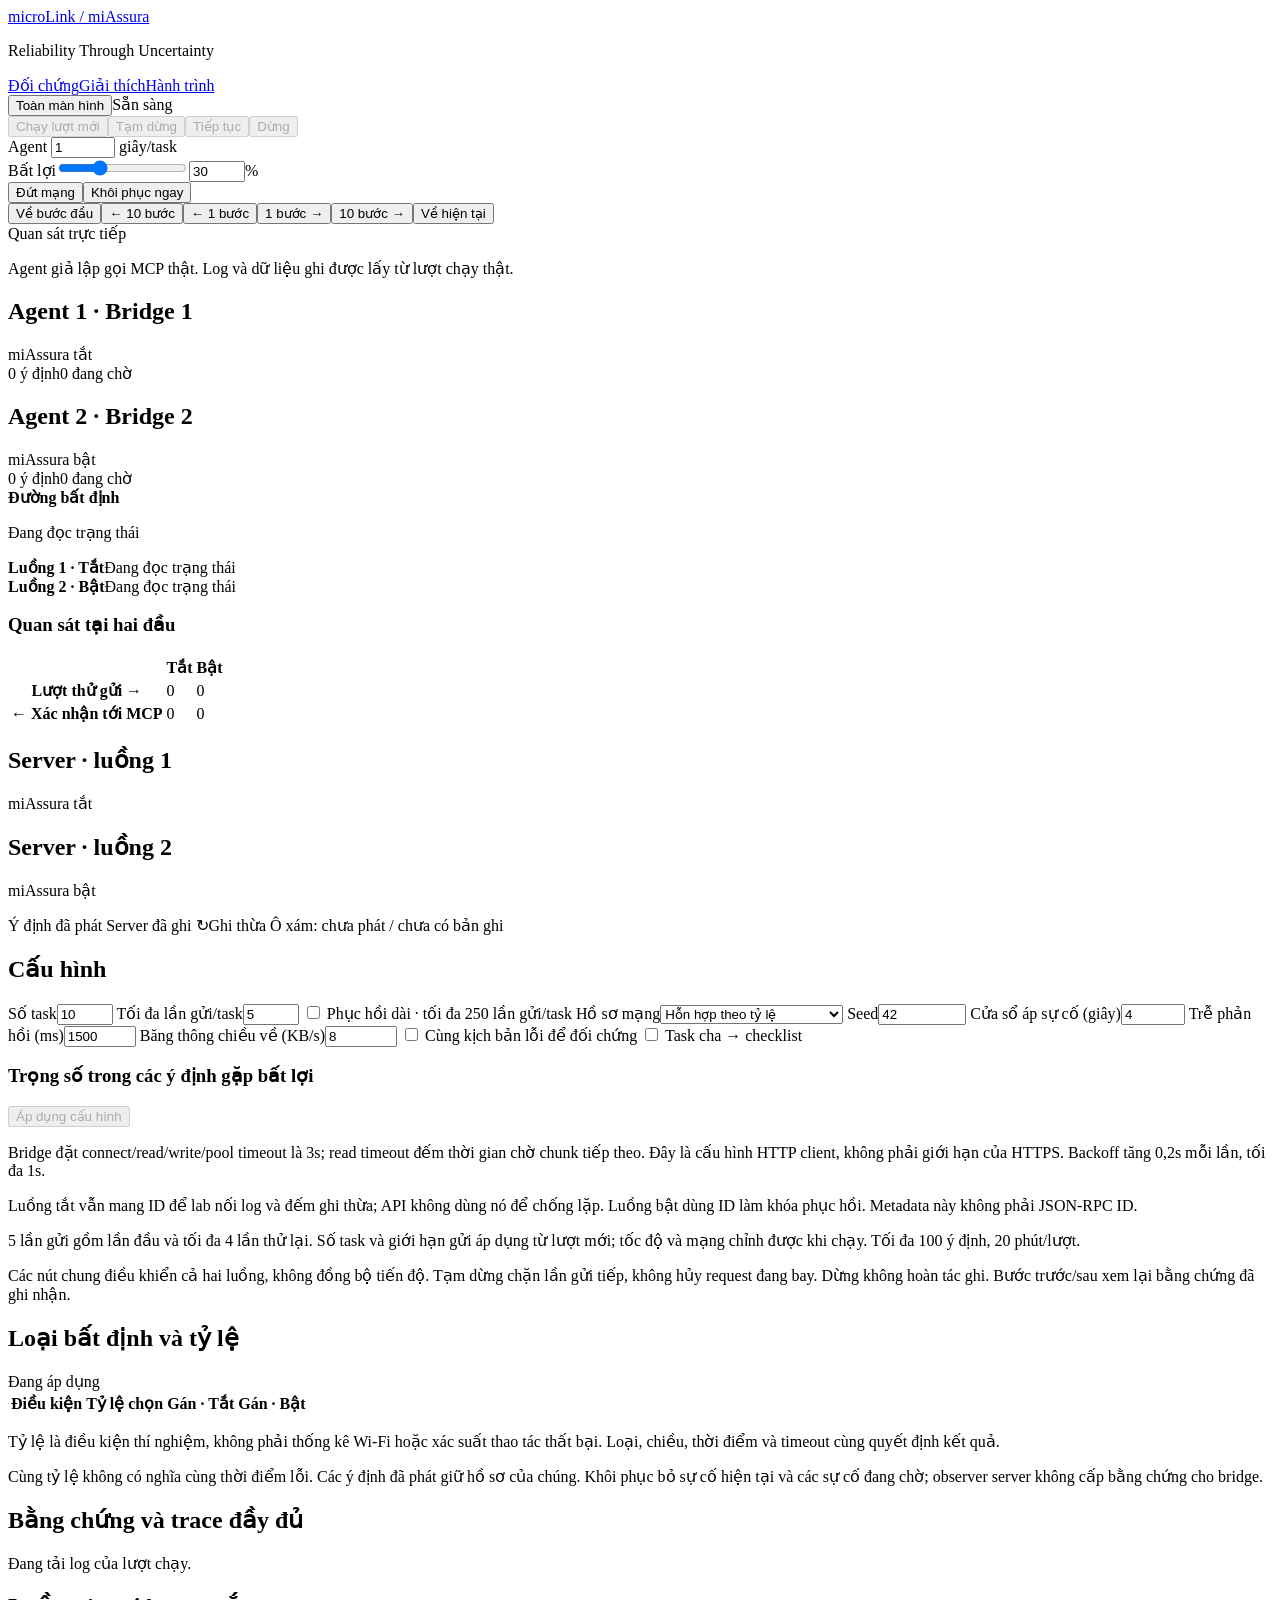
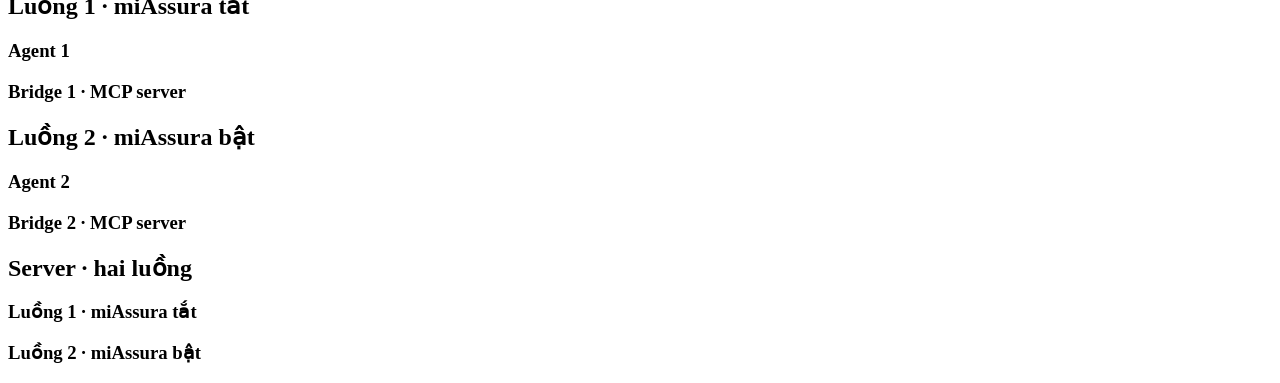
==== commit 54483570: "feat(lab): hoàn thiện Hành trình và demo miAssura Thêm mô phỏng đi–về, payload MCP/HTTPS và các tình" ====
--- a/lab/ui/demo.html
+++ b/lab/ui/demo.html
@@ -8,17 +8,17 @@
 <main>
   <header class="page-head">
     <div><a class="brand" href="/">microLink / miAssura</a><p>Reliability Through Uncertainty</p></div>
-    <nav class="modes" aria-label="Cách trình bày"><a id="compareMode" href="?view=compare">Đối chứng</a><a id="focusMode" href="?view=focus">Giải thích</a></nav>
+    <nav class="modes" aria-label="Cách trình bày"><a id="compareMode" href="?view=compare">Đối chứng</a><a id="focusMode" href="?view=focus">Giải thích</a><a href="/ui/journey.html">Hành trình</a></nav>
     <div class="actions"><button id="fullscreen">Toàn màn hình</button><span id="runState" class="badge">Sẵn sàng</span></div>
   </header>
   <section class="toolbar" aria-label="Điều khiển lượt chạy">
     <div class="actions"><button id="start" class="primary" disabled>Chạy lượt mới</button><button id="pause" disabled>Tạm dừng</button><button id="resume" disabled>Tiếp tục</button><button id="stop" disabled>Dừng</button></div>
     <label class="pace">Agent <input id="pace" type="number" min="0" max="10" step="0.1" value="1"> giây/task</label>
     <div class="quick-network"><label for="prob">Bất lợi</label><input id="prob" type="range" min="0" max="100" value="30"><label class="percent-input"><input id="probNumber" type="number" min="0" max="100" step="1" value="30" aria-label="Tỷ lệ bất lợi (%)"><span>%</span></label></div>
-    <div class="actions"><button id="offline">Đứt mạng</button><button id="restore">Khôi phục</button></div>
+    <div class="actions"><button id="offline">Đứt mạng</button><button id="restore">Khôi phục ngay</button></div>
   </section>
   <section class="history-bar" aria-label="Xem các bước đã quan sát">
-    <div class="actions"><button id="firstStep">Về bước đầu</button><button id="prevStep">← Bước trước</button><button id="nextStep">Bước tiếp →</button><button id="liveView">Về hiện tại</button></div>
+    <div class="actions"><button id="firstStep">Về bước đầu</button><button id="prevTen">← 10 bước</button><button id="prevStep">← 1 bước</button><button id="nextStep">1 bước →</button><button id="nextTen">10 bước →</button><button id="liveView">Về hiện tại</button></div>
     <span id="historyLabel">Quan sát trực tiếp</span>
     <label id="presetLabel" hidden>Tình huống <select id="preset"><option value="current">Hồ sơ hiện tại</option><option value="normal">Bình thường</option><option value="request">Mất yêu cầu</option><option value="response">Mất phản hồi sau khi ghi</option><option value="latency">Phản hồi chậm quá hạn</option><option value="outage">Đứt mạng</option></select></label>
   </section>
@@ -27,16 +27,16 @@
   <section class="board" aria-label="Hai luồng Agent, MCP và server độc lập">
     <section class="client-column">
       <article class="panel client-panel off">
-        <div class="panel-head"><h2>Agent 1 · MCP 1</h2><span class="policy off">miAssura tắt</span></div>
+        <div class="panel-head"><h2>Agent 1 · Bridge 1</h2><span class="policy off">miAssura tắt</span></div>
         <div class="client-progress"><span id="baselineIssued">0 ý định</span><span id="baselineQueue">0 đang chờ</span></div>
         <div id="baselineAgentNodes" class="nodes" aria-label="Ý định Agent 1"></div>
-        <div id="baselineWindow"></div><div id="baselineClientLog" class="inline-log" hidden></div>
+        <div id="baselineWindow"></div><div id="baselineClientLog" class="inline-log" aria-label="Nhật ký Agent và Bridge · miAssura tắt" hidden></div>
       </article>
       <article class="panel client-panel on">
-        <div class="panel-head"><h2>Agent 2 · MCP 2</h2><span class="policy on">miAssura bật</span></div>
+        <div class="panel-head"><h2>Agent 2 · Bridge 2</h2><span class="policy on">miAssura bật</span></div>
         <div class="client-progress"><span id="reliableIssued">0 ý định</span><span id="reliableQueue">0 đang chờ</span></div>
         <div id="reliableAgentNodes" class="nodes" aria-label="Ý định Agent 2"></div>
-        <div id="reliableWindow"></div><div id="reliableClientLog" class="inline-log" hidden></div>
+        <div id="reliableWindow"></div><div id="reliableClientLog" class="inline-log" aria-label="Nhật ký Agent và Bridge · miAssura bật" hidden></div>
       </article>
     </section>
     <aside class="network-panel">
@@ -48,12 +48,12 @@
       <article class="panel server-panel off">
         <div class="panel-head"><h2>Server · luồng 1</h2><span class="policy off">miAssura tắt</span></div>
         <div id="baselineMetrics" class="server-metrics"></div><div id="baselineNodes" class="nodes" aria-label="Bản ghi luồng 1"></div>
-        <div id="baselineServerWindow"></div><div id="baselineServerLog" class="inline-log" hidden></div>
+        <div id="baselineServerWindow"></div><div id="baselineServerLog" class="inline-log" aria-label="Nhật ký API · miAssura tắt" hidden></div>
       </article>
       <article class="panel server-panel on">
         <div class="panel-head"><h2>Server · luồng 2</h2><span class="policy on">miAssura bật</span></div>
         <div id="reliableMetrics" class="server-metrics"></div><div id="reliableNodes" class="nodes" aria-label="Bản ghi luồng 2"></div>
-        <div id="reliableServerWindow"></div><div id="reliableServerLog" class="inline-log" hidden></div>
+        <div id="reliableServerWindow"></div><div id="reliableServerLog" class="inline-log" aria-label="Nhật ký API · miAssura bật" hidden></div>
       </article>
     </section>
   </section>
@@ -66,16 +66,19 @@
         <label>Số task<input id="count" type="number" min="1" max="100" value="10"></label>
         <label>Tối đa lần gửi/task<input id="attempts" type="number" min="1" max="250" value="5"></label>
         <label class="check"><input id="persistent" type="checkbox"> Phục hồi dài · tối đa 250 lần gửi/task</label>
-        <label>Hồ sơ mạng<select id="force"><option value="mixed">Hỗn hợp theo tỷ lệ</option><option value="normal">Bình thường</option><option value="request">Cản chiều lệnh đi</option><option value="response">Cản chiều phản hồi</option><option value="latency">Phản hồi chậm</option><option value="bandwidth">Băng thông thấp</option><option value="reset">Ngắt kết nối đột ngột</option><option value="partial">Ngắt khi đang truyền</option></select></label>
+        <label>Hồ sơ mạng<select id="force"><option value="mixed">Hỗn hợp theo tỷ lệ</option><option value="normal">Bình thường</option><option value="request">Cản chiều lệnh đi</option><option value="response">Cản chiều phản hồi</option><option value="latency">Phản hồi chậm</option><option value="bandwidth">Băng thông thấp · chiều về</option><option value="reset">Reset TCP · chiều về</option><option value="partial">Cắt stream TLS sau 1 byte</option></select></label>
         <label>Seed<input id="seed" type="number" min="0" max="1000000" value="42"></label>
-        <label>Giữ sự cố (giây)<input id="duration" type="number" min="0.1" max="30" step="0.1" value="4"></label>
-        <label>Độ trễ (ms)<input id="delay" type="number" min="0" max="10000" value="1500"></label>
-        <label>Băng thông (KB/s)<input id="bandwidth" type="number" min="1" max="10000" value="8"></label>
+        <label>Cửa sổ áp sự cố (giây)<input id="duration" type="number" min="0.1" max="30" step="0.1" value="4"></label>
+        <label>Trễ phản hồi (ms)<input id="delay" type="number" min="0" max="10000" value="1500"></label>
+        <label>Băng thông chiều về (KB/s)<input id="bandwidth" type="number" min="1" max="10000" value="8"></label>
         <label class="check"><input id="paired" type="checkbox"> Cùng kịch bản lỗi để đối chứng</label>
         <label class="check"><input id="parent" type="checkbox"> Task cha → checklist</label>
       </div>
       <h3>Trọng số trong các ý định gặp bất lợi</h3><div id="weights" class="weights"></div>
       <button id="apply" class="primary" disabled>Áp dụng cấu hình</button>
+      <p id="scheduleNote" class="note"></p>
+      <p class="note">Bridge đặt connect/read/write/pool timeout là 3s; read timeout đếm thời gian chờ chunk tiếp theo. Đây là cấu hình HTTP client, không phải giới hạn của HTTPS. Backoff tăng 0,2s mỗi lần, tối đa 1s.</p>
+      <p class="note">Luồng tắt vẫn mang ID để lab nối log và đếm ghi thừa; API không dùng nó để chống lặp. Luồng bật dùng ID làm khóa phục hồi. Metadata này không phải JSON-RPC ID.</p>
       <p class="note">5 lần gửi gồm lần đầu và tối đa 4 lần thử lại. Số task và giới hạn gửi áp dụng từ lượt mới; tốc độ và mạng chỉnh được khi chạy. Tối đa 100 ý định, 20 phút/lượt.</p>
       <p class="note">Các nút chung điều khiển cả hai luồng, không đồng bộ tiến độ. Tạm dừng chặn lần gửi tiếp, không hủy request đang bay. Dừng không hoàn tác ghi. Bước trước/sau xem lại bằng chứng đã ghi nhận.</p>
     </article>
@@ -91,8 +94,8 @@
   <section class="full-trace" aria-labelledby="traceHeading">
     <h2 id="traceHeading">Bằng chứng và trace đầy đủ</h2><p id="traceMessage" class="note">Đang tải log của lượt chạy.</p>
     <div class="trace-columns">
-      <article class="panel off"><h2>Luồng 1 · miAssura tắt</h2><section class="log-group"><h3>Agent 1</h3><ol id="trace-agent-baseline" class="log-list"></ol></section><section class="log-group"><h3>MCP 1</h3><ol id="trace-baseline" class="log-list"></ol></section></article>
-      <article class="panel on"><h2>Luồng 2 · miAssura bật</h2><section class="log-group"><h3>Agent 2</h3><ol id="trace-agent-reliable" class="log-list"></ol></section><section class="log-group"><h3>MCP 2</h3><ol id="trace-reliable" class="log-list"></ol></section></article>
+      <article class="panel off"><h2>Luồng 1 · miAssura tắt</h2><section class="log-group"><h3>Agent 1</h3><ol id="trace-agent-baseline" class="log-list"></ol></section><section class="log-group"><h3>Bridge 1 · MCP server</h3><ol id="trace-baseline" class="log-list"></ol></section></article>
+      <article class="panel on"><h2>Luồng 2 · miAssura bật</h2><section class="log-group"><h3>Agent 2</h3><ol id="trace-agent-reliable" class="log-list"></ol></section><section class="log-group"><h3>Bridge 2 · MCP server</h3><ol id="trace-reliable" class="log-list"></ol></section></article>
       <article class="panel"><h2>Server · hai luồng</h2><section class="log-group"><h3>Luồng 1 · miAssura tắt</h3><ol id="trace-server-baseline" class="log-list"></ol></section><section class="log-group"><h3>Luồng 2 · miAssura bật</h3><ol id="trace-server-reliable" class="log-list"></ol></section></article>
     </div>
   </section>
